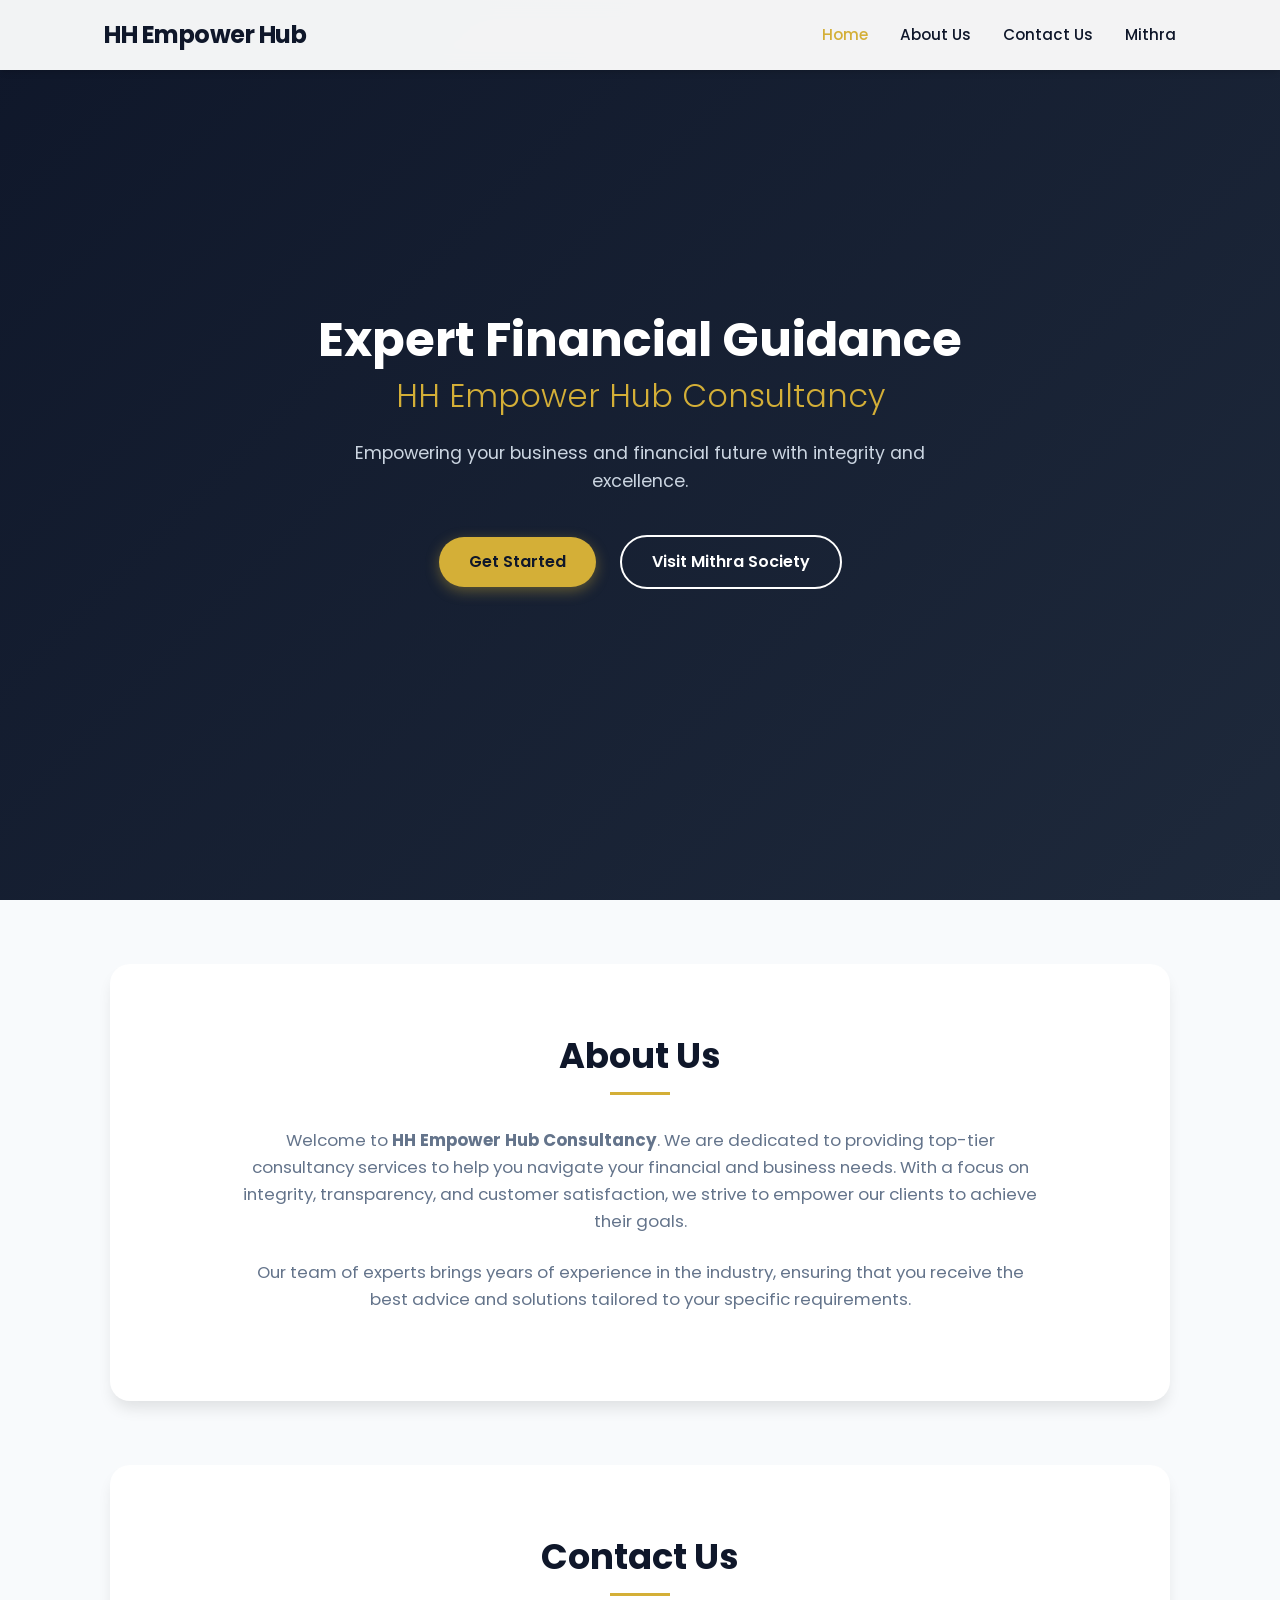
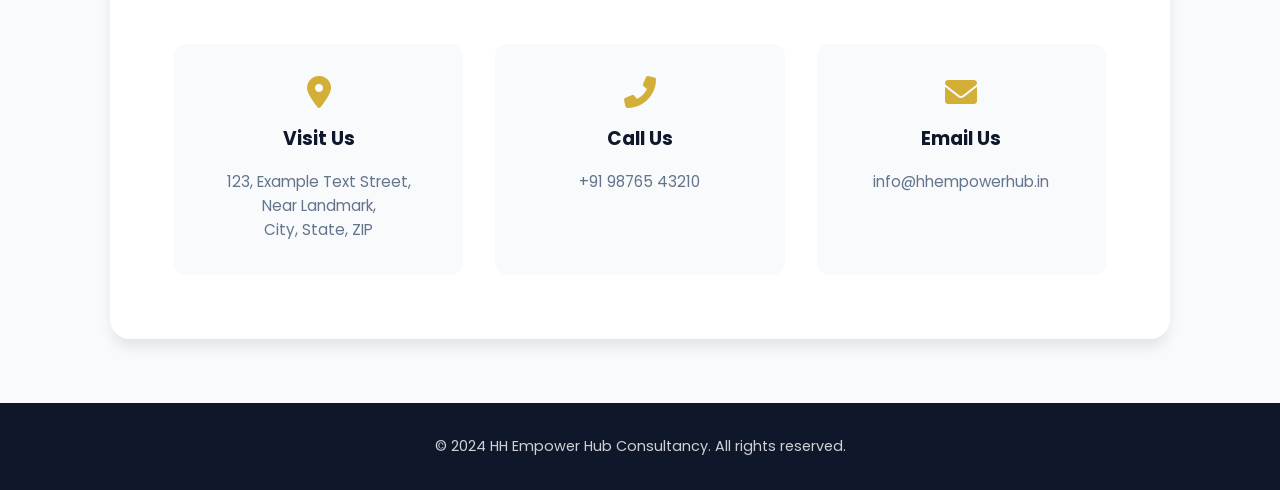
==== landing_page/index.html @ 730dde07 "initial setup" ====
<!DOCTYPE html>
<html lang="en">

<head>
    <meta charset="UTF-8">
    <meta name="viewport" content="width=device-width, initial-scale=1.0">
    <title>HH Empower Hub Consultancy</title>
    <link rel="stylesheet" href="styles.css">
    <link href="https://fonts.googleapis.com/css2?family=Poppins:wght@300;400;600;700&display=swap" rel="stylesheet">
    <link rel="stylesheet" href="https://cdnjs.cloudflare.com/ajax/libs/font-awesome/6.0.0/css/all.min.css">
</head>

<body>

    <header>
        <nav>
            <a href="index.html" class="logo">HH Empower Hub</a>
            <ul class="nav-links">
                <li><a href="#home" class="active">Home</a></li>
                <li><a href="#about">About Us</a></li>
                <li><a href="#contact">Contact Us</a></li>
                <li><a href="mithra.html">Mithra</a></li>
            </ul>
        </nav>
    </header>

    <section id="home" class="hero">
        <div class="hero-content">
            <h1>Expert Financial Guidance<br><span>HH Empower Hub Consultancy</span></h1>
            <p>Empowering your business and financial future with integrity and excellence.</p>
            <a href="#contact" class="btn primary-btn">Get Started</a>
            <a href="mithra.html" class="btn secondary-btn">Visit Mithra Society</a>
        </div>
    </section>

    <div class="container">
        <section id="about" class="section-card">
            <div class="section-header">
                <h2>About Us</h2>
                <div class="underline"></div>
            </div>
            <p>Welcome to <strong>HH Empower Hub Consultancy</strong>. We are dedicated to providing top-tier
                consultancy services to help you navigate your financial and business needs. With a focus on integrity,
                transparency, and customer satisfaction, we strive to empower our clients to achieve their goals.</p>
            <p>Our team of experts brings years of experience in the industry, ensuring that you receive the best advice
                and solutions tailored to your specific requirements.</p>
        </section>

        <section id="contact" class="section-card">
            <div class="section-header">
                <h2>Contact Us</h2>
                <div class="underline"></div>
            </div>
            <div class="contact-grid">
                <div class="contact-item">
                    <i class="fas fa-map-marker-alt"></i>
                    <h3>Visit Us</h3>
                    <p>123, Example Text Street,<br>Near Landmark,<br>City, State, ZIP</p>
                </div>
                <div class="contact-item">
                    <i class="fas fa-phone-alt"></i>
                    <h3>Call Us</h3>
                    <p><a href="tel:+919876543210">+91 98765 43210</a></p>
                </div>
                <div class="contact-item">
                    <i class="fas fa-envelope"></i>
                    <h3>Email Us</h3>
                    <p><a href="mailto:info@hhempowerhub.in">info@hhempowerhub.in</a></p>
                </div>
            </div>
        </section>
    </div>

    <footer>
        <p>&copy; 2024 HH Empower Hub Consultancy. All rights reserved.</p>
    </footer>

</body>

</html>
---- landing_page/styles.css ----
:root {
    --primary-color: #0f172a;
    /* Deep Navy */
    --secondary-color: #d4af37;
    /* Gold */
    --accent-color: #3b82f6;
    /* Bright Blue */
    --text-color: #334155;
    --light-bg: #f8fafc;
    --white: #ffffff;
    --shadow: 0 4px 6px -1px rgba(0, 0, 0, 0.1), 0 2px 4px -1px rgba(0, 0, 0, 0.06);
    --card-shadow: 0 10px 15px -3px rgba(0, 0, 0, 0.1);
}

* {
    margin: 0;
    padding: 0;
    box-sizing: border-box;
}

body {
    font-family: 'Poppins', sans-serif;
    line-height: 1.6;
    color: var(--text-color);
    background-color: var(--light-bg);
}

/* Header & Nav */
header {
    background: rgba(255, 255, 255, 0.95);
    backdrop-filter: blur(10px);
    position: fixed;
    width: 100%;
    top: 0;
    z-index: 1000;
    box-shadow: var(--shadow);
}

nav {
    display: flex;
    justify-content: space-between;
    align-items: center;
    padding: 1rem 5%;
    max-width: 1200px;
    margin: 0 auto;
}

.logo {
    font-size: 1.5rem;
    font-weight: 700;
    color: var(--primary-color);
    text-decoration: none;
    letter-spacing: -0.5px;
}

.nav-links {
    list-style: none;
    display: flex;
    gap: 2rem;
}

.nav-links li a {
    text-decoration: none;
    color: var(--primary-color);
    font-weight: 500;
    transition: color 0.3s ease;
    font-size: 0.95rem;
}

.nav-links li a:hover,
.nav-links li a.active {
    color: var(--secondary-color);
}

/* Hero Section */
.hero {
    height: 100vh;
    background: linear-gradient(135deg, var(--primary-color), #1e293b);
    display: flex;
    justify-content: center;
    align-items: center;
    text-align: center;
    color: var(--white);
    padding: 0 20px;
    margin-bottom: 4rem;
    position: relative;
    overflow: hidden;
}

.hero::after {
    content: '';
    position: absolute;
    top: 0;
    left: 0;
    width: 100%;
    height: 100%;
    background: url('hero-pattern.svg');
    /* Optional pattern overlay */
    opacity: 0.1;
}

.hero-content {
    max-width: 800px;
    z-index: 1;
    animation: fadeIn Up 1s ease-out;
}

.hero h1 {
    font-size: 3rem;
    margin-bottom: 1.5rem;
    line-height: 1.2;
}

.hero h1 span {
    color: var(--secondary-color);
    display: block;
    margin-top: 0.5rem;
    font-size: 2rem;
    font-weight: 300;
}

.hero p {
    font-size: 1.1rem;
    margin-bottom: 2.5rem;
    color: #cbd5e1;
    max-width: 600px;
    margin-left: auto;
    margin-right: auto;
}

/* Buttons */
.btn {
    display: inline-block;
    padding: 12px 30px;
    border-radius: 50px;
    text-decoration: none;
    font-weight: 600;
    transition: all 0.3s ease;
    margin: 0 10px;
}

.primary-btn {
    background-color: var(--secondary-color);
    color: var(--primary-color);
    box-shadow: 0 4px 14px 0 rgba(212, 175, 55, 0.39);
}

.primary-btn:hover {
    transform: translateY(-2px);
    box-shadow: 0 6px 20px rgba(212, 175, 55, 0.23);
}

.secondary-btn {
    background-color: transparent;
    border: 2px solid var(--white);
    color: var(--white);
}

.secondary-btn:hover {
    background-color: var(--white);
    color: var(--primary-color);
}

/* Container & Sections */
.container {
    max-width: 1100px;
    margin: 0 auto;
    padding: 0 20px;
}

.section-card {
    background: var(--white);
    padding: 4rem;
    border-radius: 20px;
    box-shadow: var(--card-shadow);
    margin-bottom: 4rem;
    text-align: center;
}

.section-header {
    margin-bottom: 2rem;
}

.section-header h2 {
    font-size: 2.2rem;
    color: var(--primary-color);
    margin-bottom: 0.5rem;
}

.underline {
    width: 60px;
    height: 3px;
    background-color: var(--secondary-color);
    margin: 0 auto;
}

/* About Section */
#about p {
    font-size: 1.05rem;
    color: #64748b;
    max-width: 800px;
    margin: 0 auto 1.5rem;
}

/* Contact Section */
.contact-grid {
    display: grid;
    grid-template-columns: repeat(auto-fit, minmax(250px, 1fr));
    gap: 2rem;
    margin-top: 3rem;
}

.contact-item {
    padding: 2rem;
    background: var(--light-bg);
    border-radius: 12px;
    transition: transform 0.3s ease;
}

.contact-item:hover {
    transform: translateY(-5px);
}

.contact-item i {
    font-size: 2rem;
    color: var(--secondary-color);
    margin-bottom: 1rem;
}

.contact-item h3 {
    margin-bottom: 1rem;
    color: var(--primary-color);
}

.contact-item p,
.contact-item a {
    color: #64748b;
    text-decoration: none;
    font-size: 0.95rem;
}

.contact-item a:hover {
    color: var(--accent-color);
}

/* Footer */
footer {
    background-color: var(--primary-color);
    color: var(--white);
    text-align: center;
    padding: 2rem;
    margin-top: 4rem;
}

footer p {
    opacity: 0.8;
    font-size: 0.9rem;
}

/* Animations */
@keyframes fadeInUp {
    from {
        opacity: 0;
        transform: translateY(20px);
    }

    to {
        opacity: 1;
        transform: translateY(0);
    }
}

/* Responsive */
@media (max-width: 768px) {
    .nav-links {
        display: none;
        /* Mobile menu to be added if needed, simplest is hidden for now or stacked */
    }

    .hero h1 {
        font-size: 2rem;
    }

    .hero h1 span {
        font-size: 1.5rem;
    }

    .section-card {
        padding: 2rem;
    }

    .btn {
        margin-bottom: 1rem;
        width: 100%;
    }
}
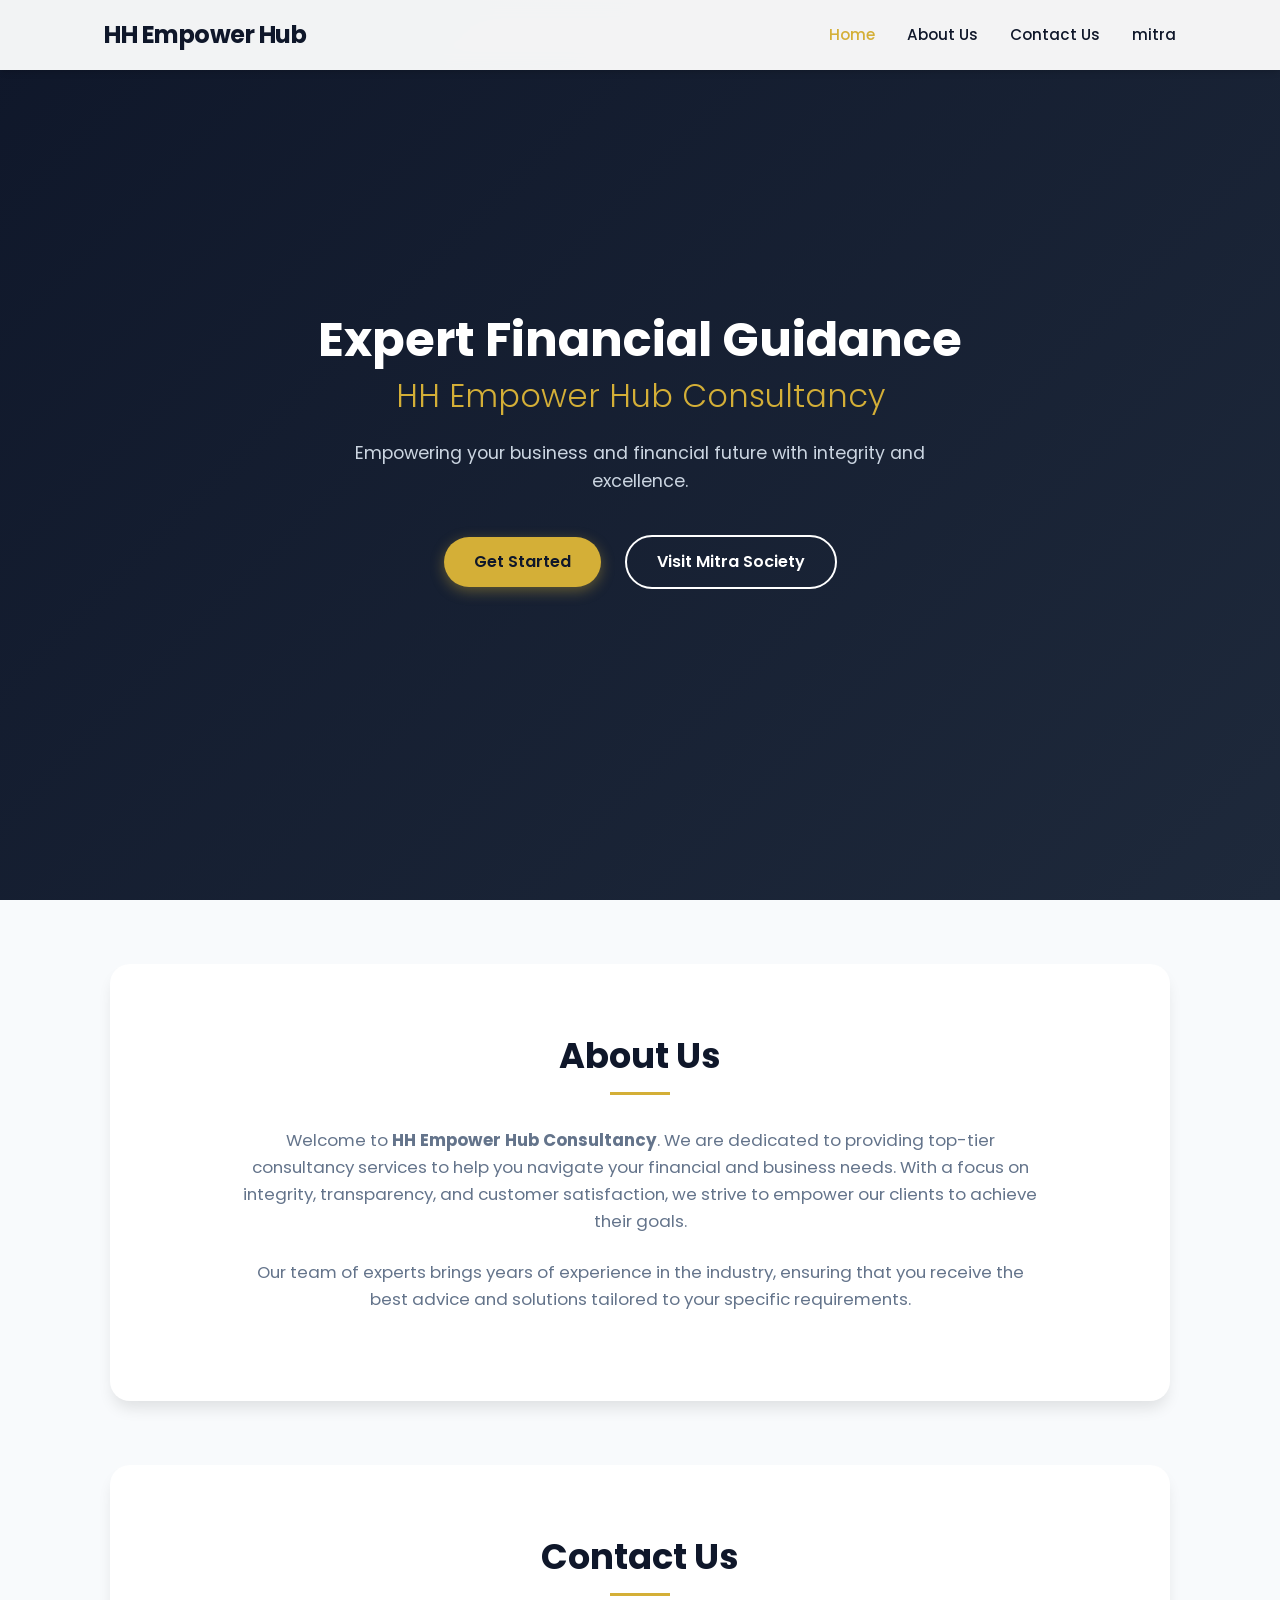
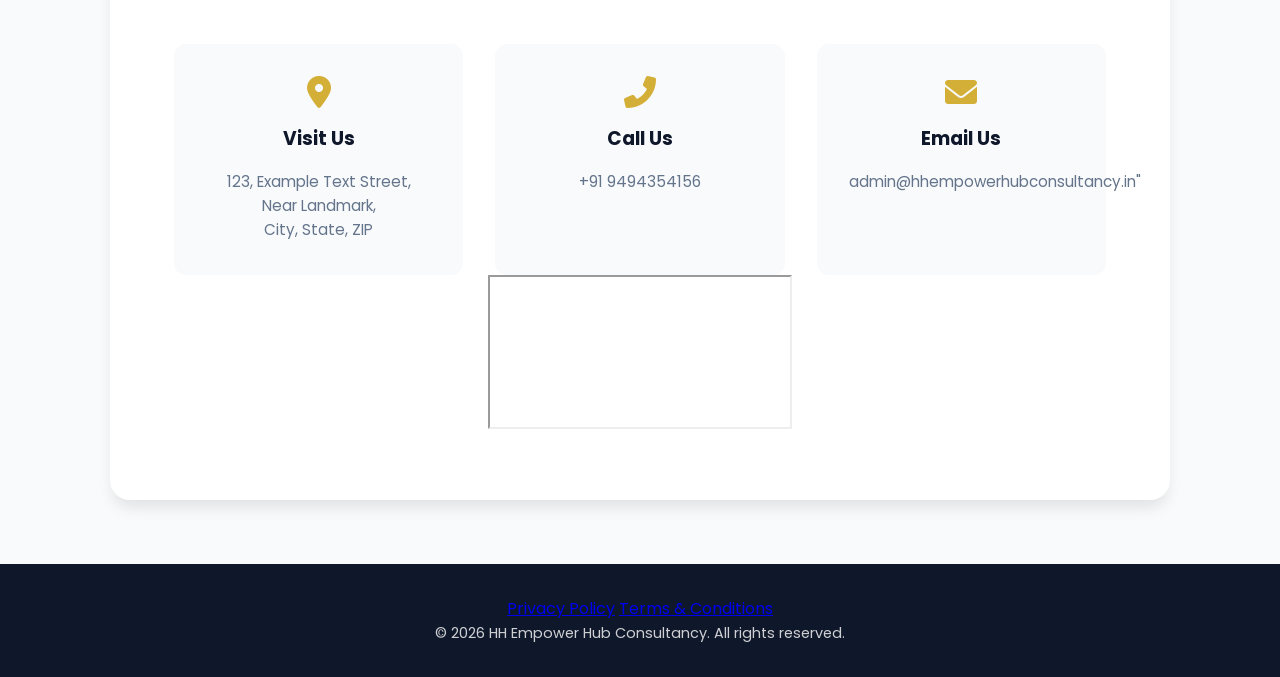
==== commit 690b1ffb: "added privacy policy urls" ====
--- a/landing_page/index.html
+++ b/landing_page/index.html
@@ -19,7 +19,7 @@
                 <li><a href="#home" class="active">Home</a></li>
                 <li><a href="#about">About Us</a></li>
                 <li><a href="#contact">Contact Us</a></li>
-                <li><a href="mithra.html">Mithra</a></li>
+                <li><a href="mitra.html">mitra</a></li>
             </ul>
         </nav>
     </header>
@@ -29,7 +29,7 @@
             <h1>Expert Financial Guidance<br><span>HH Empower Hub Consultancy</span></h1>
             <p>Empowering your business and financial future with integrity and excellence.</p>
             <a href="#contact" class="btn primary-btn">Get Started</a>
-            <a href="mithra.html" class="btn secondary-btn">Visit Mithra Society</a>
+            <a href="mitra.html" class="btn secondary-btn">Visit Mitra Society</a>
         </div>
     </section>
 
@@ -60,20 +60,32 @@
                 <div class="contact-item">
                     <i class="fas fa-phone-alt"></i>
                     <h3>Call Us</h3>
-                    <p><a href="tel:+919876543210">+91 98765 43210</a></p>
+                    <p><a href="tel:+919876543210">+91 9494354156</a></p>
                 </div>
                 <div class="contact-item">
                     <i class="fas fa-envelope"></i>
                     <h3>Email Us</h3>
-                    <p><a href="mailto:info@hhempowerhub.in">info@hhempowerhub.in</a></p>
+                    <p><a href="mailto:admin@hhempowerhubconsultancy.in">admin@hhempowerhubconsultancy.in"</a></p>
                 </div>
+            </div>
+
+            <div class="map-container">
+                <iframe
+                    src="https://maps.google.com/maps?q=14.912979477124649,78.00564978358264+(mitra+Society,+Tadipatri,+Anantapuramu)&t=&z=18&ie=UTF8&iwloc=&output=embed"
+                    allowfullscreen="" loading="lazy" referrerpolicy="no-referrer-when-downgrade"></iframe>
             </div>
         </section>
     </div>
 
     <footer>
-        <p>&copy; 2024 HH Empower Hub Consultancy. All rights reserved.</p>
+        <div class="footer-links">
+            <a href="privacy-policy.html">Privacy Policy</a>
+            <a href="terms-and-conditions.html">Terms & Conditions</a>
+        </div>
+        <p>&copy; 2026 HH Empower Hub Consultancy. All rights reserved.</p>
     </footer>
+
+    <script src="protect.js"></script>
 
 </body>
 
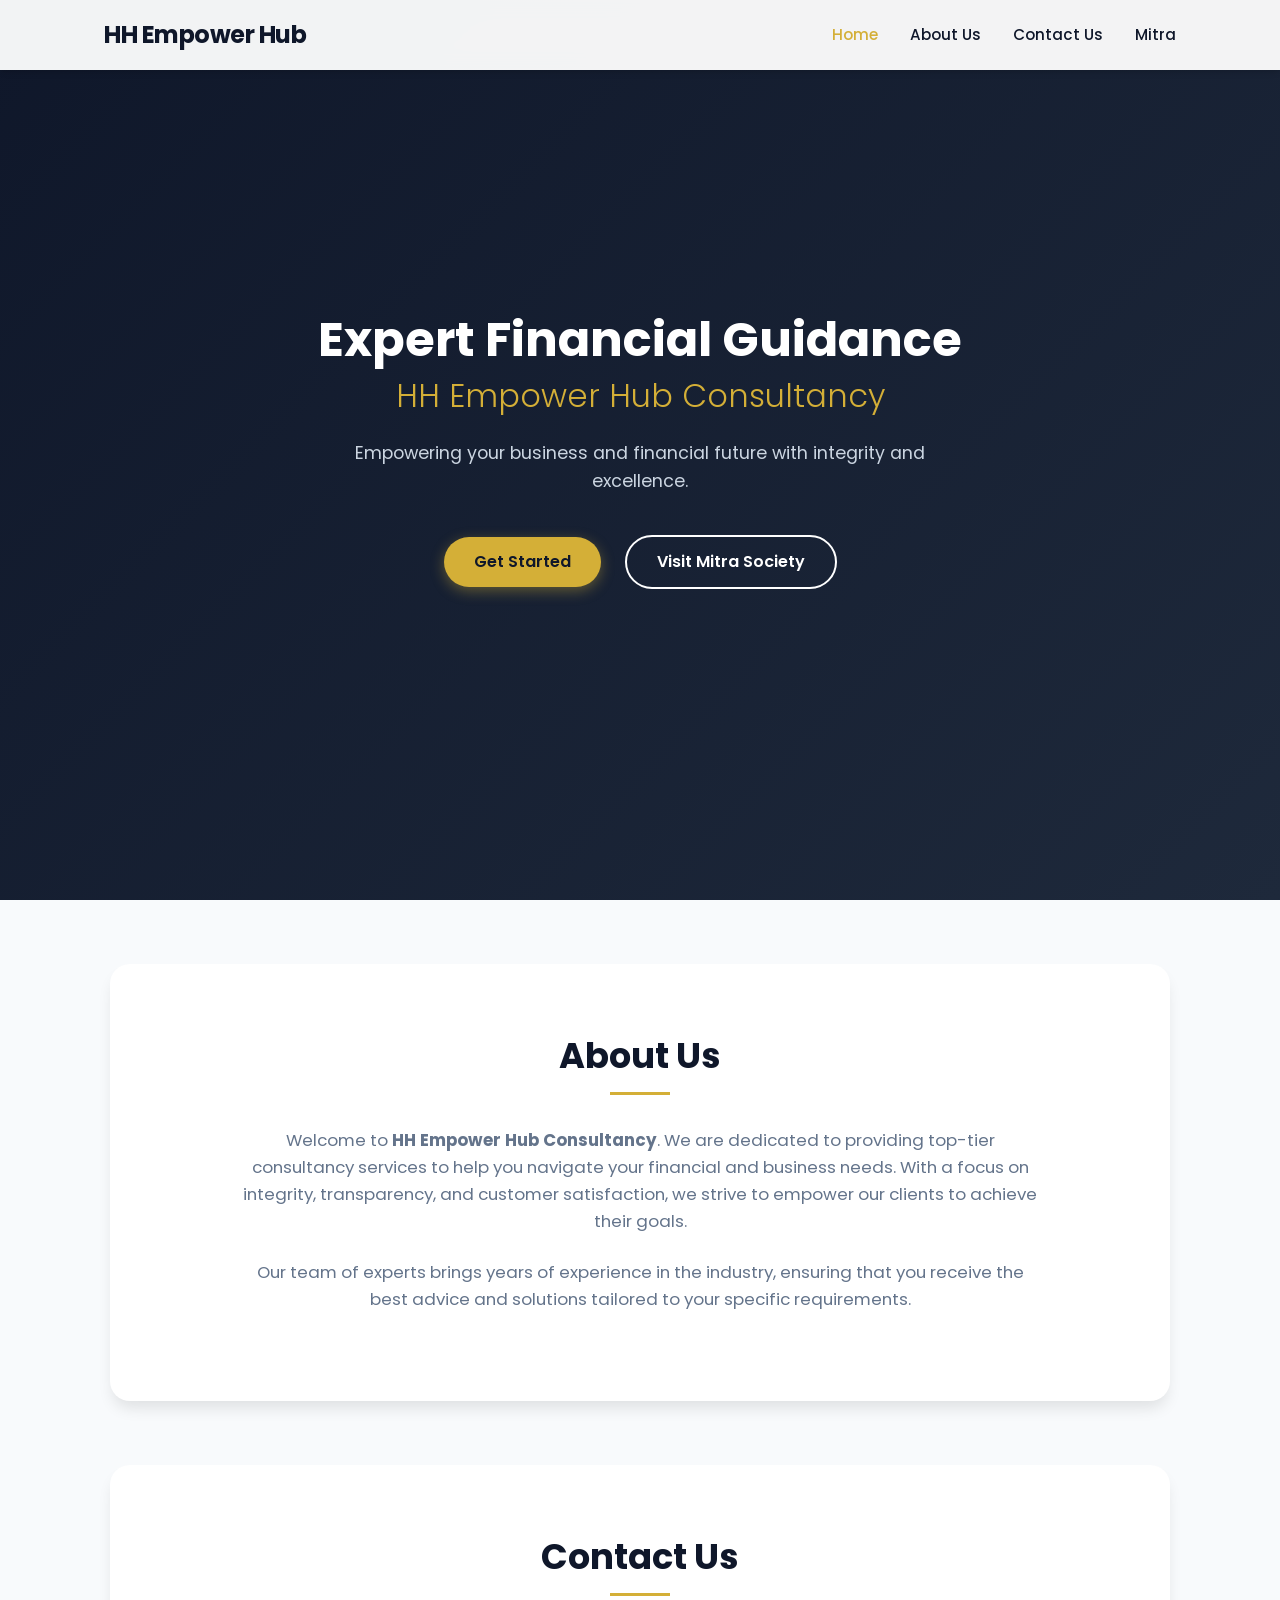
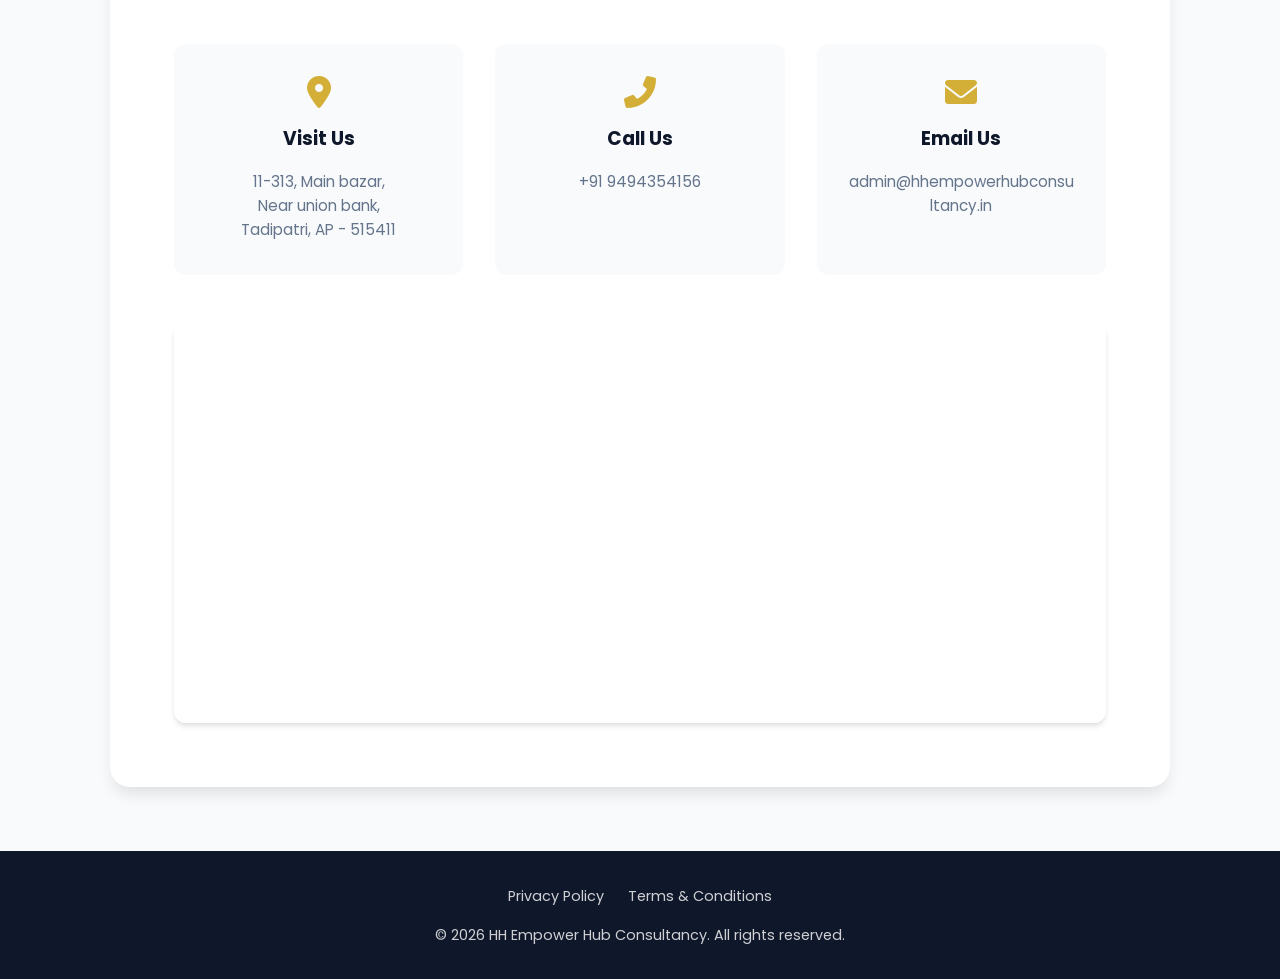
==== commit a185a620: "updated business login button" ====
--- a/landing_page/index.html
+++ b/landing_page/index.html
@@ -19,7 +19,7 @@
                 <li><a href="#home" class="active">Home</a></li>
                 <li><a href="#about">About Us</a></li>
                 <li><a href="#contact">Contact Us</a></li>
-                <li><a href="mitra.html">mitra</a></li>
+                <li><a href="mitra.html">Mitra</a></li>
             </ul>
         </nav>
     </header>
@@ -55,7 +55,7 @@
                 <div class="contact-item">
                     <i class="fas fa-map-marker-alt"></i>
                     <h3>Visit Us</h3>
-                    <p>123, Example Text Street,<br>Near Landmark,<br>City, State, ZIP</p>
+                    <p>11-313, Main bazar,<br>Near union bank,<br>Tadipatri, AP - 515411</p>
                 </div>
                 <div class="contact-item">
                     <i class="fas fa-phone-alt"></i>
@@ -65,7 +65,7 @@
                 <div class="contact-item">
                     <i class="fas fa-envelope"></i>
                     <h3>Email Us</h3>
-                    <p><a href="mailto:admin@hhempowerhubconsultancy.in">admin@hhempowerhubconsultancy.in"</a></p>
+                    <p><a href="mailto:admin@hhempowerhubconsultancy.in">admin@hhempowerhubconsultancy.in</a></p>
                 </div>
             </div>
 
--- a/landing_page/styles.css
+++ b/landing_page/styles.css
@@ -23,6 +23,12 @@
     line-height: 1.6;
     color: var(--text-color);
     background-color: var(--light-bg);
+    -webkit-user-select: none;
+    /* Safari */
+    -ms-user-select: none;
+    /* IE 10 and IE 11 */
+    user-select: none;
+    /* Standard syntax */
 }
 
 /* Header & Nav */
@@ -56,6 +62,7 @@
 .nav-links {
     list-style: none;
     display: flex;
+    align-items: center;
     gap: 2rem;
 }
 
@@ -70,6 +77,28 @@
 .nav-links li a:hover,
 .nav-links li a.active {
     color: var(--secondary-color);
+}
+
+/* Business Login Nav Button */
+.nav-business-login-btn {
+    background: linear-gradient(135deg, var(--secondary-color), #b8962e);
+    color: var(--primary-color) !important;
+    padding: 8px 18px;
+    border-radius: 50px;
+    font-weight: 600 !important;
+    font-size: 0.88rem !important;
+    box-shadow: 0 4px 12px rgba(212, 175, 55, 0.35);
+    transition: all 0.3s ease !important;
+    display: inline-flex;
+    align-items: center;
+    line-height: 1;
+}
+
+.nav-business-login-btn:hover {
+    background: linear-gradient(135deg, #e8c340, var(--secondary-color));
+    color: var(--primary-color) !important;
+    transform: translateY(-2px);
+    box-shadow: 0 6px 18px rgba(212, 175, 55, 0.5);
 }
 
 /* Hero Section */
@@ -168,6 +197,10 @@
     padding: 0 20px;
 }
 
+.container-wide {
+    max-width: 1300px;
+}
+
 .section-card {
     background: var(--white);
     padding: 4rem;
@@ -237,10 +270,26 @@
     color: #64748b;
     text-decoration: none;
     font-size: 0.95rem;
+    word-break: break-all;
+    overflow-wrap: break-word;
 }
 
 .contact-item a:hover {
     color: var(--accent-color);
+}
+
+.map-container {
+    margin-top: 3rem;
+    border-radius: 12px;
+    overflow: hidden;
+    box-shadow: var(--shadow);
+}
+
+.map-container iframe {
+    width: 100%;
+    height: 400px;
+    border: 0;
+    display: block;
 }
 
 /* Footer */
@@ -293,4 +342,387 @@
         margin-bottom: 1rem;
         width: 100%;
     }
+}
+
+/* Policy Pages */
+.policy-content {
+    text-align: left;
+    max-width: 900px;
+    margin: 0 auto;
+    color: #475569;
+}
+
+.policy-content h3 {
+    color: var(--primary-color);
+    margin: 2rem 0 1rem;
+    font-size: 1.5rem;
+}
+
+.policy-content p {
+    margin-bottom: 1rem;
+    font-size: 1rem;
+    line-height: 1.8;
+}
+
+.policy-content ul {
+    margin-bottom: 1.5rem;
+    padding-left: 1.5rem;
+}
+
+.policy-content li {
+    margin-bottom: 0.5rem;
+}
+
+.footer-links {
+    margin-bottom: 1rem;
+}
+
+.footer-links a {
+    color: var(--white);
+    text-decoration: none;
+    margin: 0 10px;
+    opacity: 0.8;
+    font-size: 0.9rem;
+    transition: opacity 0.3s ease;
+}
+
+.footer-links a:hover {
+    opacity: 1;
+}
+
+/* Mitra Blueprint Carousel */
+.carousel-container {
+    max-width: 1100px;
+    margin: 2rem auto;
+    padding: 0 10px;
+}
+
+.carousel-wrapper {
+    position: relative;
+    width: 100%;
+    overflow: hidden;
+    border-radius: 16px;
+    box-shadow: 0 15px 35px rgba(15, 23, 42, 0.12);
+    border: 1px solid rgba(255, 255, 255, 0.8);
+    background: #0f172a; /* matches Navy theme to frame the images beautifully */
+    aspect-ratio: 2867/1600;
+}
+
+.carousel-progress-bar {
+    position: absolute;
+    bottom: 0;
+    left: 0;
+    height: 4px;
+    background-color: var(--secondary-color);
+    width: 0%;
+    z-index: 15;
+    transition: width 0.1s linear;
+}
+
+.carousel-slides {
+    display: flex;
+    width: 100%;
+    height: 100%;
+    transition: transform 0.6s cubic-bezier(0.25, 1, 0.5, 1);
+}
+
+.carousel-slide {
+    min-width: 100%;
+    height: 100%;
+    display: flex;
+    align-items: center;
+    justify-content: center;
+    overflow: hidden;
+    position: relative;
+}
+
+.carousel-img {
+    width: 100%;
+    height: 100%;
+    object-fit: contain;
+    cursor: zoom-in;
+    transition: transform 0.5s ease;
+}
+
+.carousel-img:hover {
+    transform: scale(1.02);
+}
+
+/* Glassmorphic Navigation Buttons */
+.carousel-btn {
+    position: absolute;
+    top: 50%;
+    transform: translateY(-50%);
+    width: 50px;
+    height: 50px;
+    border-radius: 50%;
+    background: rgba(255, 255, 255, 0.15);
+    backdrop-filter: blur(8px);
+    -webkit-backdrop-filter: blur(8px);
+    border: 1px solid rgba(255, 255, 255, 0.25);
+    color: var(--white);
+    font-size: 1.2rem;
+    display: flex;
+    align-items: center;
+    justify-content: center;
+    cursor: pointer;
+    transition: all 0.3s cubic-bezier(0.4, 0, 0.2, 1);
+    z-index: 10;
+    box-shadow: 0 4px 15px rgba(0, 0, 0, 0.15);
+}
+
+.carousel-btn:hover {
+    background: var(--secondary-color); /* Gold color hover! */
+    color: var(--primary-color);
+    border-color: var(--secondary-color);
+    box-shadow: 0 6px 20px rgba(212, 175, 55, 0.4);
+    transform: translateY(-50%) scale(1.1);
+}
+
+.carousel-btn:active {
+    transform: translateY(-50%) scale(0.95);
+}
+
+.prev-btn {
+    left: 20px;
+}
+
+.next-btn {
+    right: 20px;
+}
+
+/* Expand Button */
+.carousel-expand-btn {
+    position: absolute;
+    bottom: 20px;
+    right: 20px;
+    width: 44px;
+    height: 44px;
+    border-radius: 50%;
+    background: rgba(15, 23, 42, 0.6);
+    backdrop-filter: blur(8px);
+    -webkit-backdrop-filter: blur(8px);
+    border: 1px solid rgba(255, 255, 255, 0.2);
+    color: var(--white);
+    font-size: 1.1rem;
+    display: flex;
+    align-items: center;
+    justify-content: center;
+    cursor: pointer;
+    transition: all 0.3s cubic-bezier(0.4, 0, 0.2, 1);
+    z-index: 10;
+}
+
+.carousel-expand-btn:hover {
+    background: var(--secondary-color);
+    color: var(--primary-color);
+    border-color: var(--secondary-color);
+    transform: scale(1.1);
+}
+
+/* Controls (Counter & Dots) */
+.carousel-controls {
+    display: flex;
+    flex-direction: column;
+    align-items: center;
+    gap: 1rem;
+    margin-top: 1.5rem;
+}
+
+.carousel-counter {
+    font-size: 0.95rem;
+    font-weight: 600;
+    color: var(--primary-color);
+    background: rgba(212, 175, 55, 0.1);
+    padding: 6px 16px;
+    border-radius: 20px;
+    border: 1px solid rgba(212, 175, 55, 0.2);
+}
+
+.carousel-dots {
+    display: flex;
+    gap: 8px;
+    justify-content: center;
+}
+
+.carousel-dot {
+    width: 10px;
+    height: 10px;
+    border-radius: 50%;
+    background: #cbd5e1;
+    cursor: pointer;
+    transition: all 0.3s ease;
+    border: none;
+}
+
+.carousel-dot.active {
+    background: var(--secondary-color);
+    transform: scale(1.25);
+    width: 24px;
+    border-radius: 10px;
+}
+
+/* Lightbox Fullscreen Modal */
+.lightbox-modal {
+    display: none;
+    position: fixed;
+    z-index: 2000;
+    left: 0;
+    top: 0;
+    width: 100%;
+    height: 100%;
+    background-color: rgba(15, 23, 42, 0.98);
+    backdrop-filter: blur(15px);
+    -webkit-backdrop-filter: blur(15px);
+    justify-content: center;
+    align-items: center;
+    opacity: 0;
+    transition: opacity 0.4s ease;
+}
+
+.lightbox-modal.show {
+    display: flex;
+    opacity: 1;
+}
+
+.lightbox-content {
+    max-width: 92%;
+    max-height: 85%;
+    display: flex;
+    justify-content: center;
+    align-items: center;
+    animation: zoomIn 0.3s cubic-bezier(0.34, 1.56, 0.64, 1);
+}
+
+.lightbox-content img {
+    max-width: 100%;
+    max-height: 100%;
+    object-fit: contain;
+    border-radius: 8px;
+    box-shadow: 0 25px 50px -12px rgba(0, 0, 0, 0.5);
+}
+
+.lightbox-close {
+    position: absolute;
+    top: 30px;
+    right: 40px;
+    color: #94a3b8;
+    font-size: 40px;
+    font-weight: 300;
+    cursor: pointer;
+    transition: color 0.3s ease, transform 0.3s ease;
+    z-index: 2010;
+}
+
+.lightbox-close:hover {
+    color: var(--secondary-color);
+    transform: rotate(90deg);
+}
+
+.lightbox-btn {
+    position: absolute;
+    top: 50%;
+    transform: translateY(-50%);
+    width: 60px;
+    height: 60px;
+    border-radius: 50%;
+    background: rgba(255, 255, 255, 0.08);
+    border: 1px solid rgba(255, 255, 255, 0.15);
+    color: var(--white);
+    font-size: 1.5rem;
+    display: flex;
+    align-items: center;
+    justify-content: center;
+    cursor: pointer;
+    transition: all 0.3s ease;
+    z-index: 2010;
+}
+
+.lightbox-btn:hover {
+    background: var(--secondary-color);
+    color: var(--primary-color);
+    border-color: var(--secondary-color);
+    transform: translateY(-50%) scale(1.1);
+}
+
+.lightbox-prev {
+    left: 40px;
+}
+
+.lightbox-next {
+    right: 40px;
+}
+
+.lightbox-counter {
+    position: absolute;
+    bottom: 40px;
+    left: 50%;
+    transform: translateX(-50%);
+    color: #cbd5e1;
+    font-size: 1rem;
+    font-weight: 500;
+    background: rgba(255, 255, 255, 0.08);
+    padding: 8px 20px;
+    border-radius: 20px;
+    border: 1px solid rgba(255, 255, 255, 0.15);
+}
+
+@keyframes zoomIn {
+    from {
+        transform: scale(0.9);
+        opacity: 0;
+    }
+    to {
+        transform: scale(1);
+        opacity: 1;
+    }
+}
+
+/* Responsiveness for Carousel and Lightbox */
+@media (max-width: 768px) {
+    .carousel-wrapper {
+        border-radius: 12px;
+    }
+    
+    .carousel-btn {
+        width: 40px;
+        height: 40px;
+        font-size: 1rem;
+    }
+    
+    .prev-btn {
+        left: 10px;
+    }
+    
+    .next-btn {
+        right: 10px;
+    }
+    
+    .carousel-expand-btn {
+        bottom: 10px;
+        right: 10px;
+        width: 36px;
+        height: 36px;
+        font-size: 0.95rem;
+    }
+
+    .lightbox-btn {
+        width: 48px;
+        height: 48px;
+        font-size: 1.2rem;
+    }
+
+    .lightbox-prev {
+        left: 15px;
+    }
+
+    .lightbox-next {
+        right: 15px;
+    }
+    
+    .lightbox-close {
+        top: 20px;
+        right: 25px;
+        font-size: 35px;
+    }
 }
